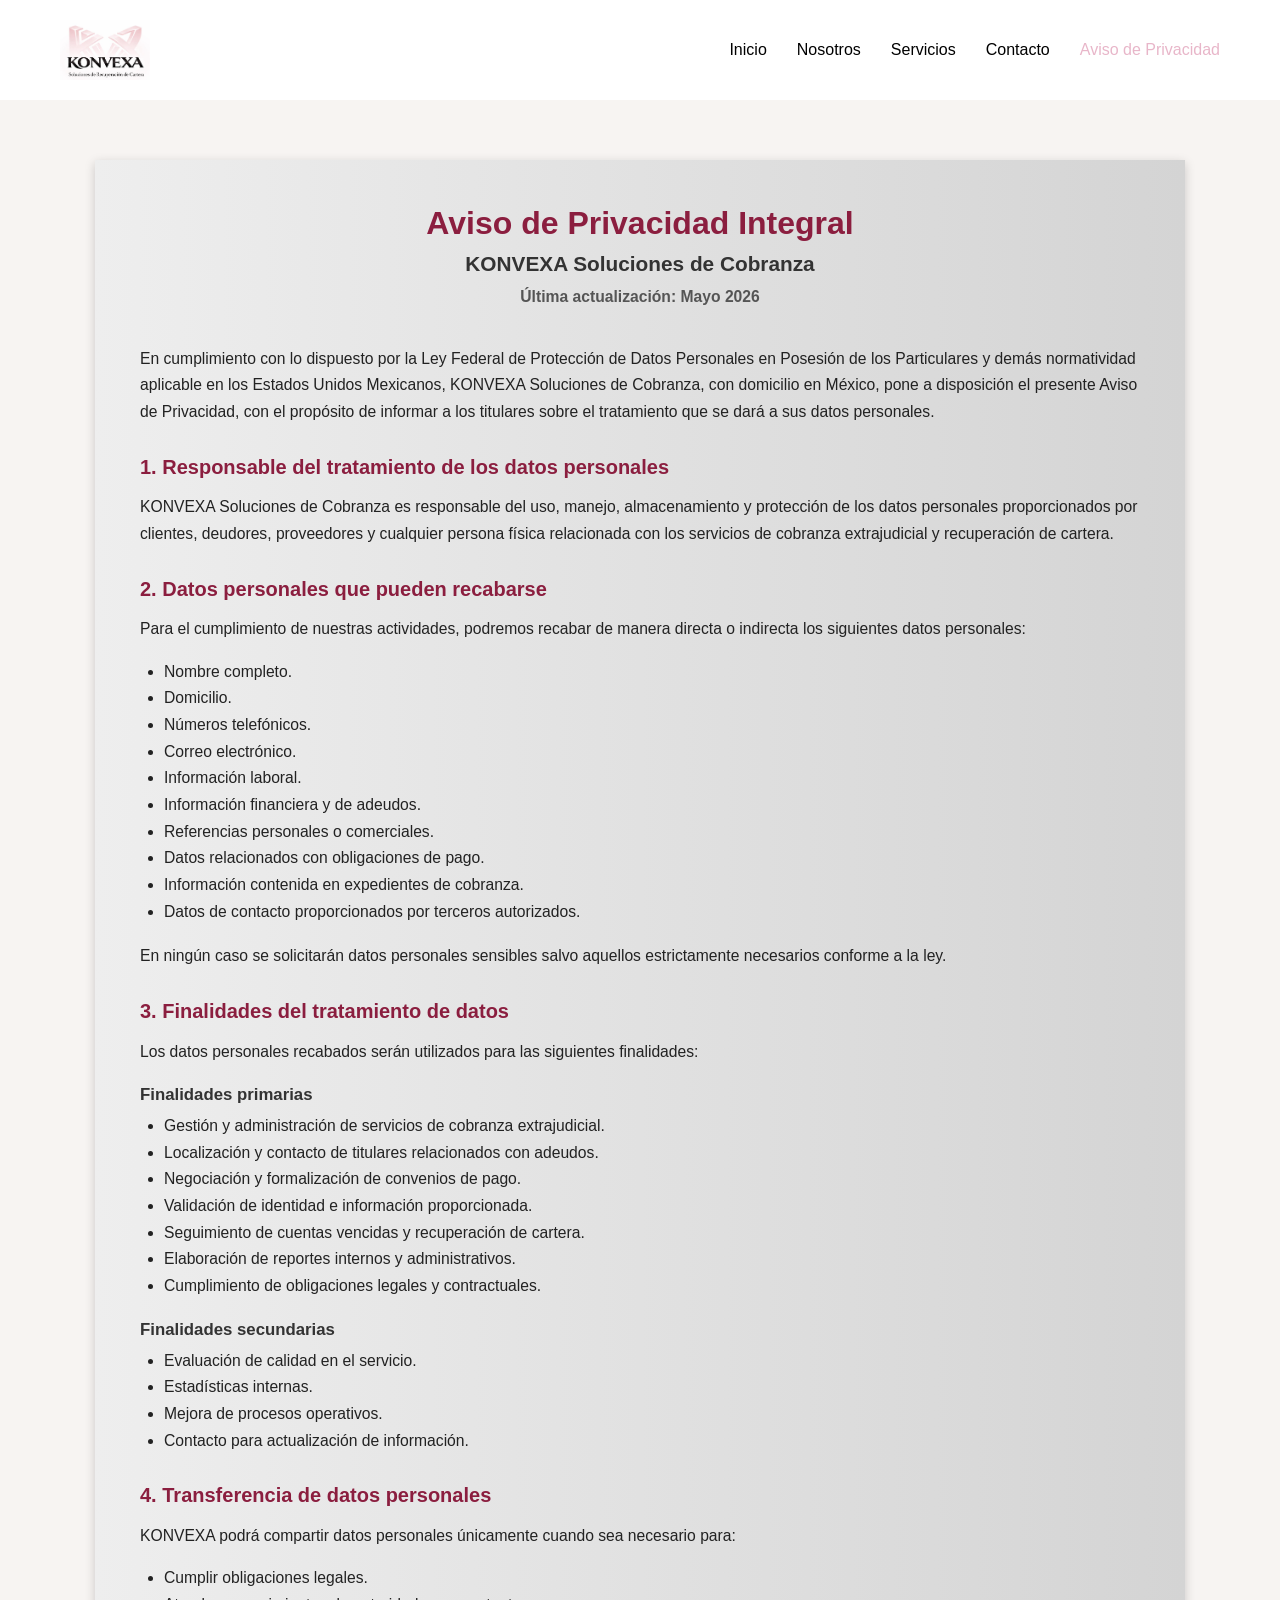
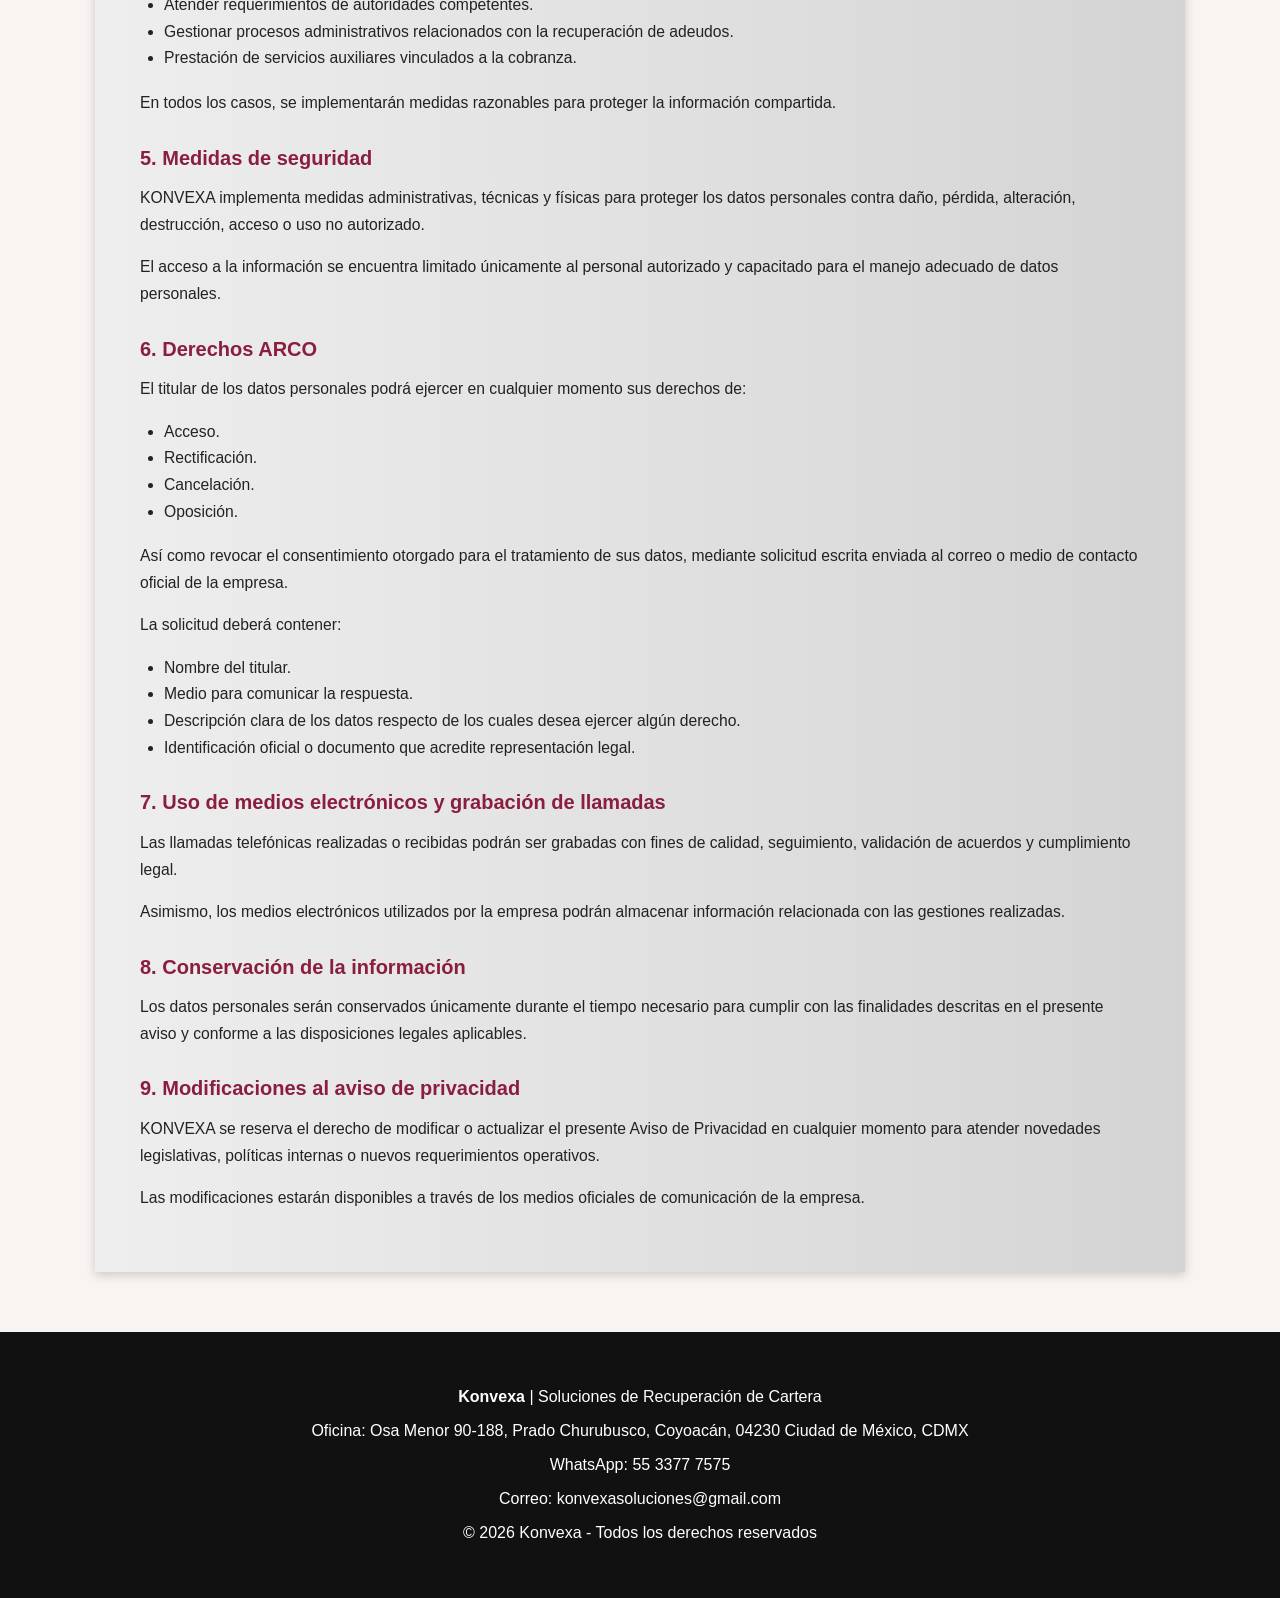
==== aviso-privacidad.html @ 5f17c6f1 "aviso de privacidad" ====
<!DOCTYPE html>
<html lang="es">
<head>
  <meta charset="UTF-8">
  <meta name="viewport" content="width=device-width, initial-scale=1.0">
  <title>Konvexa | Aviso de Privacidad</title>
  <link rel="stylesheet" href="style.css">
</head>
<body>

  <header>
    <img src="konvexa.png" alt="Logo Konvexa" class="logo">
    <nav>
      <ul>
        <li><a href="index.html">Inicio</a></li>
        <li><a href="nosotros.html">Nosotros</a></li>
        <li><a href="servicios.html">Servicios</a></li>
        <li><a href="contacto.html">Contacto</a></li>
        <li><a href="aviso-privacidad.html" class="activo">Aviso de Privacidad</a></li>
      </ul>
    </nav>
  </header>

  <section class="aviso-privacidad">
    <div class="aviso-contenedor">
      <h1>Aviso de Privacidad Integral</h1>
      <h2>KONVEXA Soluciones de Cobranza</h2>
      <p class="fecha">Última actualización: Mayo 2026</p>

      <p>
        En cumplimiento con lo dispuesto por la Ley Federal de Protección de Datos Personales en Posesión de los Particulares y demás normatividad aplicable en los Estados Unidos Mexicanos, KONVEXA Soluciones de Cobranza, con domicilio en México, pone a disposición el presente Aviso de Privacidad, con el propósito de informar a los titulares sobre el tratamiento que se dará a sus datos personales.
      </p>

      <h3>1. Responsable del tratamiento de los datos personales</h3>
      <p>
        KONVEXA Soluciones de Cobranza es responsable del uso, manejo, almacenamiento y protección de los datos personales proporcionados por clientes, deudores, proveedores y cualquier persona física relacionada con los servicios de cobranza extrajudicial y recuperación de cartera.
      </p>

      <h3>2. Datos personales que pueden recabarse</h3>
      <p>Para el cumplimiento de nuestras actividades, podremos recabar de manera directa o indirecta los siguientes datos personales:</p>
      <ul>
        <li>Nombre completo.</li>
        <li>Domicilio.</li>
        <li>Números telefónicos.</li>
        <li>Correo electrónico.</li>
        <li>Información laboral.</li>
        <li>Información financiera y de adeudos.</li>
        <li>Referencias personales o comerciales.</li>
        <li>Datos relacionados con obligaciones de pago.</li>
        <li>Información contenida en expedientes de cobranza.</li>
        <li>Datos de contacto proporcionados por terceros autorizados.</li>
      </ul>

      <p>En ningún caso se solicitarán datos personales sensibles salvo aquellos estrictamente necesarios conforme a la ley.</p>

      <h3>3. Finalidades del tratamiento de datos</h3>
      <p>Los datos personales recabados serán utilizados para las siguientes finalidades:</p>

      <h4>Finalidades primarias</h4>
      <ul>
        <li>Gestión y administración de servicios de cobranza extrajudicial.</li>
        <li>Localización y contacto de titulares relacionados con adeudos.</li>
        <li>Negociación y formalización de convenios de pago.</li>
        <li>Validación de identidad e información proporcionada.</li>
        <li>Seguimiento de cuentas vencidas y recuperación de cartera.</li>
        <li>Elaboración de reportes internos y administrativos.</li>
        <li>Cumplimiento de obligaciones legales y contractuales.</li>
      </ul>

      <h4>Finalidades secundarias</h4>
      <ul>
        <li>Evaluación de calidad en el servicio.</li>
        <li>Estadísticas internas.</li>
        <li>Mejora de procesos operativos.</li>
        <li>Contacto para actualización de información.</li>
      </ul>

      <h3>4. Transferencia de datos personales</h3>
      <p>KONVEXA podrá compartir datos personales únicamente cuando sea necesario para:</p>
      <ul>
        <li>Cumplir obligaciones legales.</li>
        <li>Atender requerimientos de autoridades competentes.</li>
        <li>Gestionar procesos administrativos relacionados con la recuperación de adeudos.</li>
        <li>Prestación de servicios auxiliares vinculados a la cobranza.</li>
      </ul>

      <p>En todos los casos, se implementarán medidas razonables para proteger la información compartida.</p>

      <h3>5. Medidas de seguridad</h3>
      <p>
        KONVEXA implementa medidas administrativas, técnicas y físicas para proteger los datos personales contra daño, pérdida, alteración, destrucción, acceso o uso no autorizado.
      </p>
      <p>
        El acceso a la información se encuentra limitado únicamente al personal autorizado y capacitado para el manejo adecuado de datos personales.
      </p>

      <h3>6. Derechos ARCO</h3>
      <p>El titular de los datos personales podrá ejercer en cualquier momento sus derechos de:</p>
      <ul>
        <li>Acceso.</li>
        <li>Rectificación.</li>
        <li>Cancelación.</li>
        <li>Oposición.</li>
      </ul>

      <p>
        Así como revocar el consentimiento otorgado para el tratamiento de sus datos, mediante solicitud escrita enviada al correo o medio de contacto oficial de la empresa.
      </p>

      <p>La solicitud deberá contener:</p>
      <ul>
        <li>Nombre del titular.</li>
        <li>Medio para comunicar la respuesta.</li>
        <li>Descripción clara de los datos respecto de los cuales desea ejercer algún derecho.</li>
        <li>Identificación oficial o documento que acredite representación legal.</li>
      </ul>

      <h3>7. Uso de medios electrónicos y grabación de llamadas</h3>
      <p>
        Las llamadas telefónicas realizadas o recibidas podrán ser grabadas con fines de calidad, seguimiento, validación de acuerdos y cumplimiento legal.
      </p>
      <p>
        Asimismo, los medios electrónicos utilizados por la empresa podrán almacenar información relacionada con las gestiones realizadas.
      </p>

      <h3>8. Conservación de la información</h3>
      <p>
        Los datos personales serán conservados únicamente durante el tiempo necesario para cumplir con las finalidades descritas en el presente aviso y conforme a las disposiciones legales aplicables.
      </p>

      <h3>9. Modificaciones al aviso de privacidad</h3>
      <p>
        KONVEXA se reserva el derecho de modificar o actualizar el presente Aviso de Privacidad en cualquier momento para atender novedades legislativas, políticas internas o nuevos requerimientos operativos.
      </p>
      <p>
        Las modificaciones estarán disponibles a través de los medios oficiales de comunicación de la empresa.
      </p>
    </div>
  </section>

  <footer>
    <p><strong>Konvexa</strong> | Soluciones de Recuperación de Cartera</p>
    <p>Oficina: Osa Menor 90-188, Prado Churubusco, Coyoacán, 04230 Ciudad de México, CDMX</p>
    <p>WhatsApp: 55 3377 7575</p>
    <p>Correo: konvexasoluciones@gmail.com</p>
    <p>© 2026 Konvexa - Todos los derechos reservados</p>
  </footer>

</body>
</html>
---- style.css ----
body {
  margin: 0;
  font-family: 'Poppins', sans-serif;
  color: #333;
}

/* Header */
header {
  background-color: #fff;
  display: flex;
  justify-content: space-between;
  align-items: center;
  padding: 20px 60px;
  box-shadow: 0 2px 6px rgba(0,0,0,0.1);
}

/* Logo Konvexa */
.logo {
  height: 60px;
  width: auto;
  display: block;
}

/* Navegación */
nav ul {
  list-style: none;
  display: flex;
  gap: 30px;
  margin: 0;
  padding: 0;
}

nav a {
  text-decoration: none;
  color: #000;
  font-weight: 500;
  transition: color 0.3s ease;
}

nav a:hover {
  color: #8B3A62; /* burdeos corporativo al pasar el cursor */
}

nav a.active,
nav a.activo {
  color: #E8B6C9; /* rosa corporativo para resaltar la página activa */
}

/* Hero */
.hero {
  background: linear-gradient(rgba(232,182,201,0.3), rgba(0,0,0,0.4)),
              url('edificios.jpg') center/cover no-repeat;
  color: #fff;
  text-align: center;
  padding: 160px 20px;
}

.hero h1 {
  font-size: 3rem;
  margin-bottom: 10px;
}

.hero p {
  font-size: 1.2rem;
  margin-bottom: 30px;
}

.btn {
  background-color: #E8B6C9;
  color: #000;
  padding: 12px 30px;
  border-radius: 4px;
  text-decoration: none;
  font-weight: bold;
}

/* Footer */
footer {
  background-color: #111;
  color: #fff;
  text-align: center;
  padding: 40px 20px;
}

footer a {
  color: #fff; /* Enlaces blancos */
  text-decoration: none;
  font-weight: 500;
}

footer a:hover {
  color: #E8B6C9; /* Rosa corporativo al pasar el cursor */
  text-decoration: underline;
}

footer input, footer textarea {
  padding: 10px;
  border: none;
  border-radius: 4px;
}

footer button {
  background-color: #E8B6C9;
  color: #000;
  border: none;
  padding: 12px;
  cursor: pointer;
  font-weight: bold;
  transition: background 0.3s ease;
}

footer button:hover {
  background-color: #d48aa7;
}

.copy {
  margin-top: 20px;
  font-size: 0.9rem;
  color: #aaa;
}

/* Banner Nosotros */
.banner {
  background: linear-gradient(rgba(232,182,201,0.3), rgba(0,0,0,0.4)),
              url('img/reunion.jpg') center/cover no-repeat;
  color: #fff;
  text-align: center;
  padding: 120px 20px;
}

.banner h1 {
  font-size: 2.8rem;
  margin-bottom: 10px;
}

.banner p {
  font-size: 1.2rem;
  color: #f5f5f5;
}

/* Sección Nuestra Empresa */
.historia {
  display: flex;
  justify-content: space-between;
  align-items: center;
  gap: 40px;
  padding: 80px 60px;
  background-color: #f9f9f9;
}

.historia h2 {
  color: #E8B6C9;
  font-size: 2rem;
  margin-bottom: 20px;
}

.historia p {
  flex: 1;
  font-size: 1.1rem;
  line-height: 1.6;
  color: #333;
}

.equipo-img {
  flex: 1;
  max-width: 500px;
  border-radius: 6px;
  box-shadow: 0 4px 10px rgba(0,0,0,0.1);
}

/* Tarjetas Misión, Visión, Valores */
.cards {
  display: flex;
  justify-content: center;
  gap: 30px;
  padding: 60px;
  background-color: #f0f0f0;
}

.card {
  background-color: #fff;
  border-radius: 8px;
  padding: 30px;
  width: 280px;
  box-shadow: 0 4px 12px rgba(0,0,0,0.1);
  text-align: center;
  transition: transform 0.3s ease;
}

.card:hover {
  transform: translateY(-5px);
}

.icono-card {
  width: 50px;
  height: 50px;
  margin-bottom: 15px;
}

.card h3 {
  color: #E8B6C9;
  margin-bottom: 10px;
  font-size: 1.3rem;
}

.card p {
  color: #333;
  font-size: 0.95rem;
  line-height: 1.5;
}

/* Experiencia */
.experiencia {
  display: flex;
  justify-content: center;
  align-items: center;
  gap: 80px;
  padding: 50px 20px;
  background: linear-gradient(to right, #b3b3b3, #7a7a7a);
  color: #fff;
  text-align: center;
  margin-top: 0;
}

.experiencia .dato h3 {
  font-size: 1.5rem;
  font-weight: 600;
  color: #fff;
}

.experiencia .dato p {
  font-size: 1rem;
  color: #e0e0e0;
}

.experiencia .separador {
  width: 1px;
  height: 60px;
  background-color: rgba(255, 255, 255, 0.5);
}

/* =========================
   SECCIÓN SERVICIOS
========================= */

.servicios {
  display: flex;
  flex-direction: column;
  gap: 14px;
  padding: 50px 20px;
  background-color: #f7f4f2;
}

.servicio {
  display: flex;
  align-items: center;

  width: 100%;
  max-width: 980px;
  height: 200px;

  margin: 0 auto;
  overflow: hidden;

  background: linear-gradient(to right, #eeeeee, #cfcfcf);
  box-shadow: 0 3px 8px rgba(0,0,0,0.18);
}

/* Imagen */
.servicio img {
  width: 250px;
  height: 100%;
  object-fit: cover;
  display: block;
  flex-shrink: 0;
}

/* Alternar lado */
.servicio.invertido {
  flex-direction: row-reverse;
  background: linear-gradient(to left, #eeeeee, #cfcfcf);
}

/* Texto */
.servicio-texto {
  flex: 1; /* IMPORTANTE */
  height: 100%;

  display: flex;
  flex-direction: column;
  justify-content: center;
  align-items: center;

  padding: 25px;
  text-align: center;
}

.servicio-texto h3 {
  margin-bottom: 10px;
  font-size: 1.45rem;
  font-weight: 700;
  color: #8B1E3F;
}

.servicio-texto p {
  margin: 0;
  font-size: 0.95rem;
  line-height: 1.5;
  color: #222;
}

/* =========================
   RESPONSIVE CELULAR
========================= */

@media (max-width: 768px) {

  .servicio,
  .servicio.invertido {
    flex-direction: column;
    width: 92%;
    height: auto;
  }

  .servicio img {
    width: 100%;
    height: 180px;
  }

  .servicio-texto {
    height: auto;
    padding: 22px 20px;
  }

  .servicio-texto h3 {
    font-size: 1.25rem;
  }

  .servicio-texto p {
    font-size: 0.9rem;
  }
}

/* CONTACTO */
.contacto {
  display: flex;
  justify-content: center;
  align-items: stretch;
  gap: 40px;
  padding: 80px 60px;
  background-color: #f9f9f9;
}

.contacto-imagen img {
  width: 500px;
  border-radius: 6px;
  box-shadow: 0 4px 10px rgba(0,0,0,0.1);
}

.contacto-formulario {
  max-width: 500px;
  display: flex;
  flex-direction: column;
  justify-content: center;
}

.contacto-formulario h2 {
  color: #E8B6C9;
  font-size: 2rem;
  margin-bottom: 10px;
}

.contacto-formulario p {
  color: #333;
  font-size: 1.1rem;
  margin-bottom: 30px;
  line-height: 1.6;
}

.contacto-formulario form {
  display: flex;
  flex-direction: column;
  gap: 15px;
}

.contacto-formulario input,
.contacto-formulario textarea {
  padding: 12px;
  border: 1px solid #ccc;
  border-radius: 4px;
  font-family: 'Poppins', sans-serif;
  font-size: 1rem;
}

.btn-enviar {
  background-color: #E8B6C9;
  color: #000;
  border: none;
  padding: 12px;
  font-weight: bold;
  border-radius: 4px;
  cursor: pointer;
  transition: background 0.3s ease;
}

.btn-enviar:hover {
  background-color: #d48aa7;
}

.whatsapp {
  margin-top: 25px;
}

.btn-whatsapp {
  display: inline-flex;
  align-items: center;
  gap: 10px;
  background-color: #111;
  color: #fff;
  padding: 10px 20px;
  border-radius: 30px;
  text-decoration: none;
  font-weight: 500;
  transition: background 0.3s ease;
}

.btn-whatsapp:hover {
  background-color: #333;
}

.btn-whatsapp img {
  width: 22px;
  height: 22px;
}

/* Aviso de Privacidad */
.aviso-privacidad {
  padding: 60px 20px;
  background-color: #f7f4f2;
}

.aviso-contenedor {
  max-width: 1000px;
  margin: 0 auto;
  padding: 45px;
  background: linear-gradient(to right, #eeeeee, #d4d4d4);
  box-shadow: 0 3px 10px rgba(0,0,0,0.18);
  color: #222;
}

.aviso-contenedor h1 {
  margin: 0 0 10px;
  text-align: center;
  font-size: 2rem;
  color: #8B1E3F;
}

.aviso-contenedor h2 {
  margin: 0;
  text-align: center;
  font-size: 1.3rem;
  color: #333;
}

.aviso-contenedor .fecha {
  margin: 8px 0 35px;
  text-align: center;
  font-weight: 600;
  color: #555;
}

.aviso-contenedor h3 {
  margin-top: 30px;
  margin-bottom: 10px;
  font-size: 1.25rem;
  color: #8B1E3F;
}

.aviso-contenedor h4 {
  margin-top: 20px;
  margin-bottom: 8px;
  font-size: 1.05rem;
  color: #333;
}

.aviso-contenedor p,
.aviso-contenedor li {
  font-size: 0.98rem;
  line-height: 1.7;
}

.aviso-contenedor ul {
  margin-top: 8px;
  margin-bottom: 18px;
  padding-left: 24px;
}

@media (max-width: 768px) {
  .aviso-contenedor {
    padding: 28px 22px;
  }

  .aviso-contenedor h1 {
    font-size: 1.6rem;
  }

  .aviso-contenedor h2 {
    font-size: 1.1rem;
  }
}
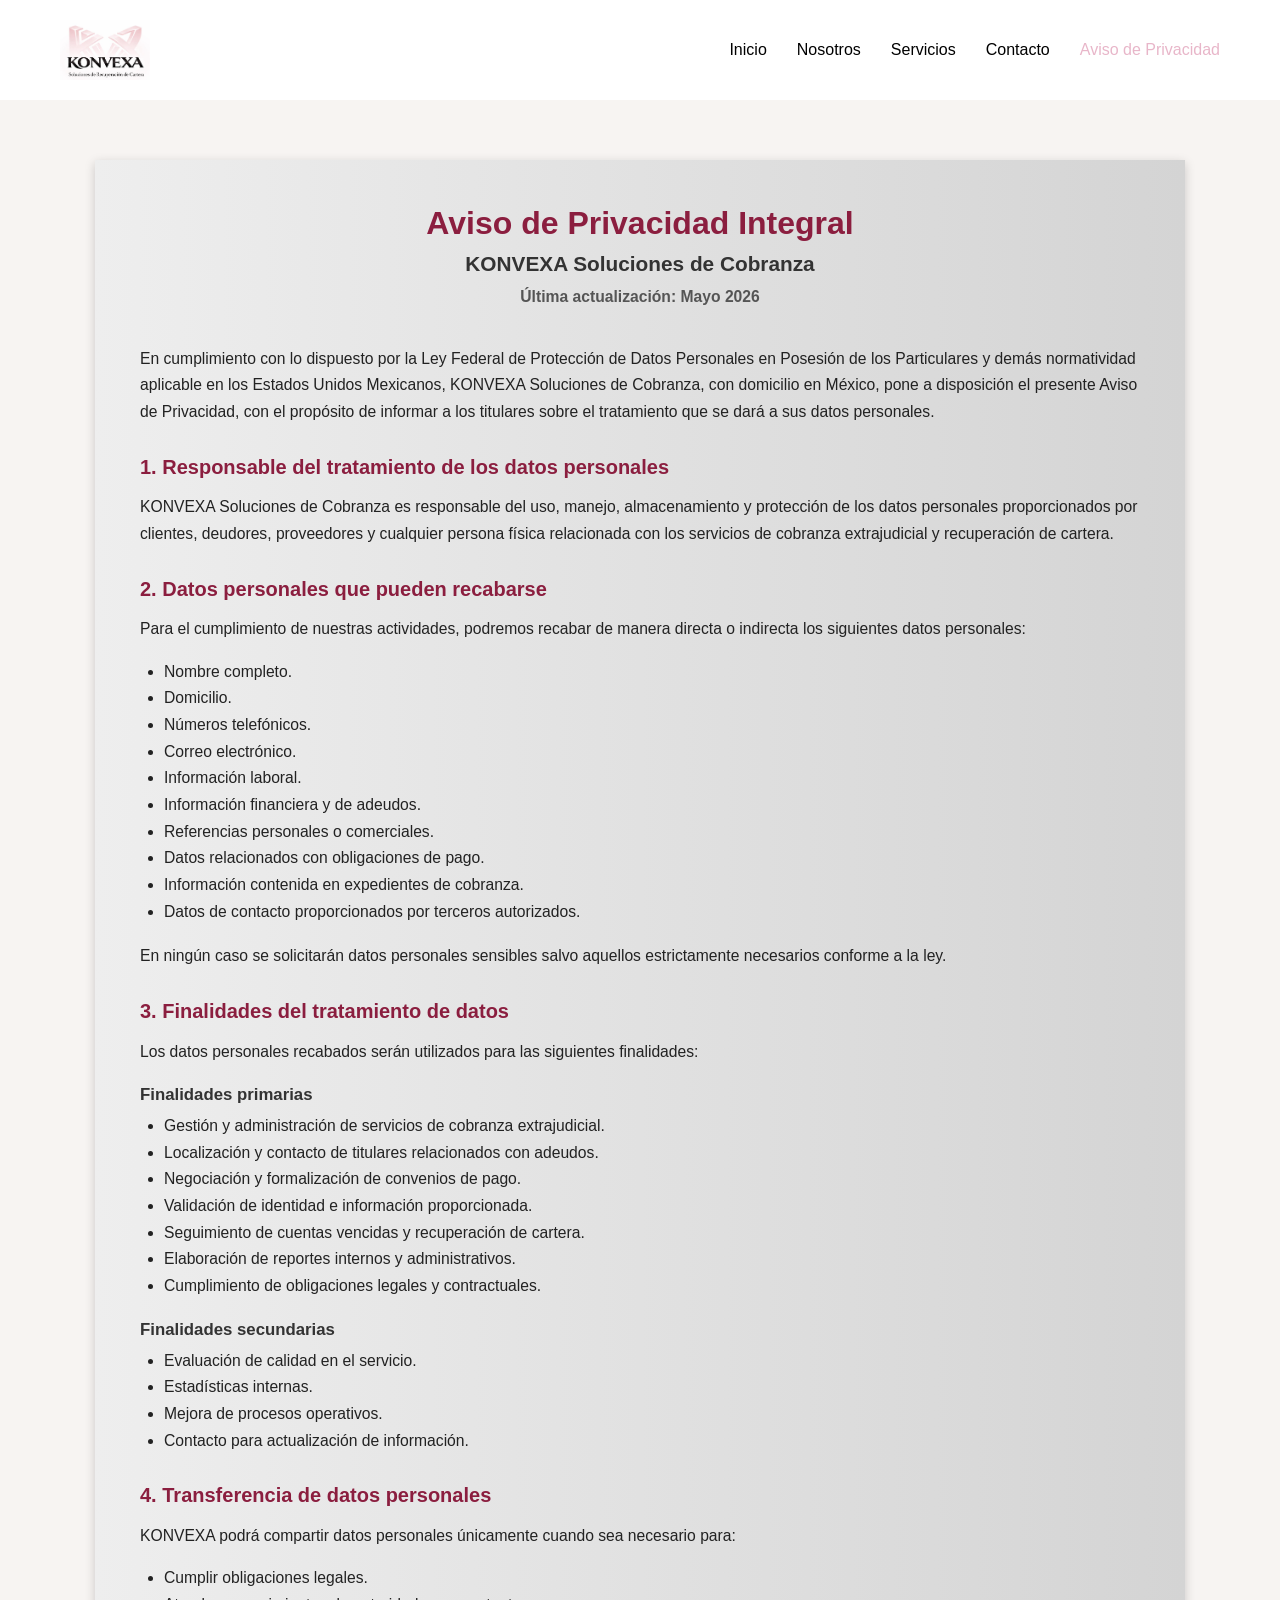
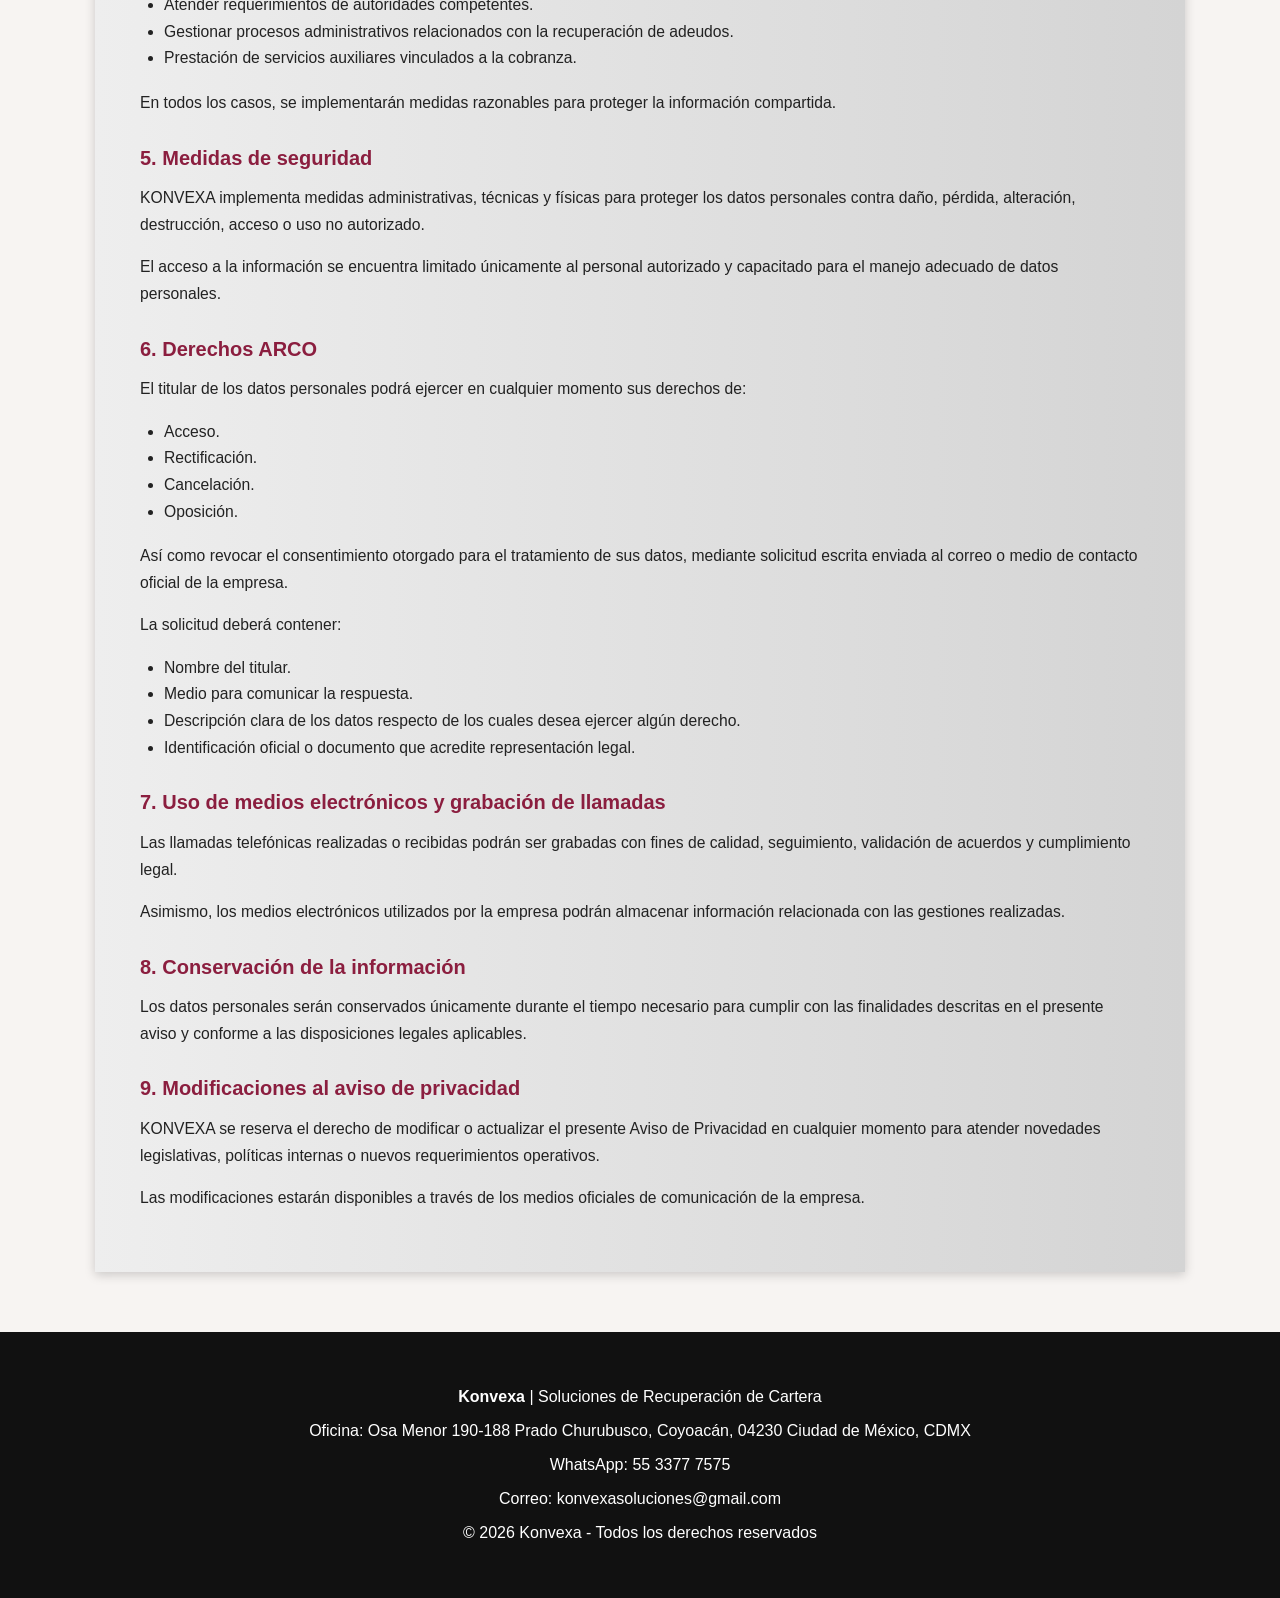
==== commit 23b9c7d6: "añaddir html" ====
--- a/aviso-privacidad.html
+++ b/aviso-privacidad.html
@@ -140,7 +140,7 @@
 
   <footer>
     <p><strong>Konvexa</strong> | Soluciones de Recuperación de Cartera</p>
-    <p>Oficina: Osa Menor 90-188, Prado Churubusco, Coyoacán, 04230 Ciudad de México, CDMX</p>
+     <p>Oficina: Osa Menor 190-188 Prado Churubusco, Coyoacán, 04230 Ciudad de México, CDMX</p>
     <p>WhatsApp: 55 3377 7575</p>
     <p>Correo: konvexasoluciones@gmail.com</p>
     <p>© 2026 Konvexa - Todos los derechos reservados</p>
